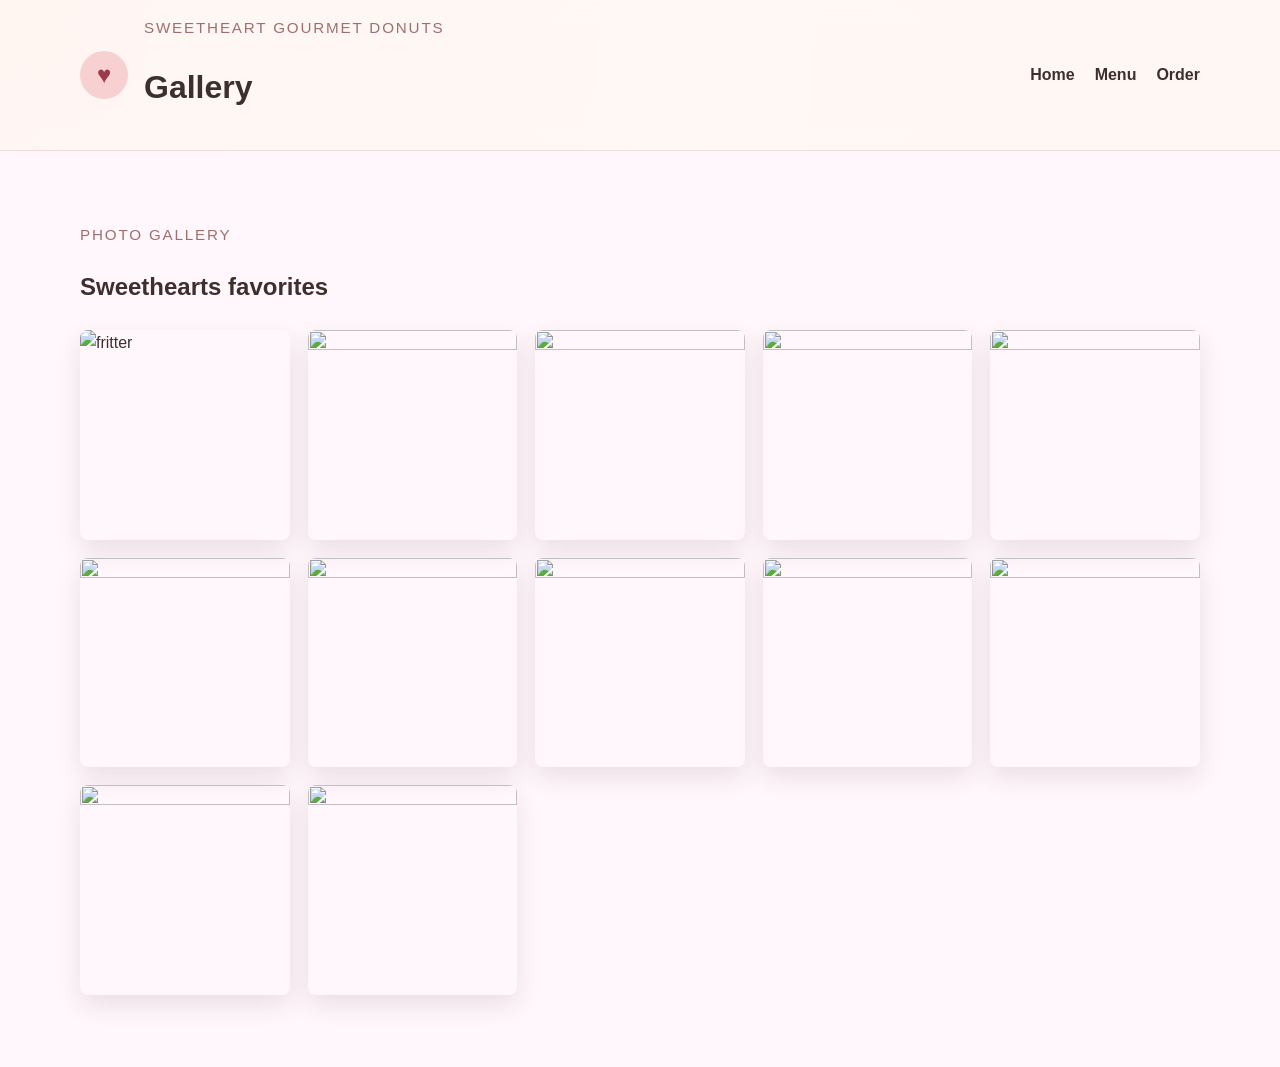
==== gallery.html @ 9e11b9a3 "Add files via upload" ====
<!DOCTYPE html>
<html lang="en">
<head>
  <meta charset="UTF-8" />
  <meta name="viewport" content="width=device-width, initial-scale=1.0" />
  <title>Gallery | Sweetheart Gourmet Donuts</title>
  <link rel="stylesheet" href="style.css" />
</head>
<body>
  <header class="site-header">
    <div class="container header-inner">
      <div class="brand">
        <span class="brand-mark">♥</span>
        <div>
          <p class="eyebrow">Sweetheart Gourmet Donuts</p>
          <h1>Gallery</h1>
        </div>
      </div>
      <nav class="site-nav">
        <a href="index.html">Home</a>
        <a href="index.html#menu">Menu</a>
        <a href="index.html#order">Order</a>
      </nav>
    </div>
  </header>

  <main>
    <section class="section-gallery">
      <div class="container">
        <p class="eyebrow">Photo gallery</p>
        <h2>Sweethearts favorites</h2>

        <div class="gallery-grid">
            <img src = "https://scontent-phx1-1.xx.fbcdn.net/v/t39.30808-6/673475387_1639846610512701_5236898716639763575_n.jpg?_nc_cat=107&ccb=1-7&_nc_sid=f727a1&_nc_ohc=1DlkNd1Lx9AQ7kNvwGLJ3Wb&_nc_oc=AdokAmF0qmS9av0-KeL_UJEjBh8s8LgnjX5sMHfmDG8DFhNATfr-M_ksrS4G_9JCHGtXUfHsYEb_qMt72gfQrgpm&_nc_zt=23&_nc_ht=scontent-phx1-1.xx&_nc_gid=7JjPKci_5yKYEh1PcpLThg&_nc_ss=7b2a8&oh=00_Af-hHz14dkd-xg_ZZufDn1fUl1_xk4HJ2eQhgi22o3FtkQ&oe=6A23ABA3" alt="fritter" width="258" height="265" loading="lazy" style="max-width:100%;height:auto;">
            <img src = "https://scontent-phx1-1.xx.fbcdn.net/v/t39.30808-6/673125172_1639850777178951_9004557483115225664_n.jpg?_nc_cat=110&ccb=1-7&_nc_sid=f727a1&_nc_ohc=qFarbfV2xEYQ7kNvwEAL4zX&_nc_oc=AdpfAEXn5aZua12V8LIiBBmIqncCRyBEMM6MlTMA7zJgMycNsKfT-s2ML4bOPLxMAp_-g8CpRDb-RG2OMGZ_UFer&_nc_zt=23&_nc_ht=scontent-phx1-1.xx&_nc_gid=LRwYUvbMsnSQ89ugdHdesQ&_nc_ss=7b2a8&oh=00_Af-aN-y9Mwlj93m9argsJG53rObtRLqIpVIJoIhLZmM5FQ&oe=6A238BC2">
            <img src = "https://scontent-phx1-1.xx.fbcdn.net/v/t39.30808-6/463270482_8700583913310598_3914822229900400416_n.jpg?_nc_cat=107&ccb=1-7&_nc_sid=86c6b0&_nc_ohc=UiftW69mvIIQ7kNvwHz8Vy2&_nc_oc=AdpKyOjStApiO2ccncbKH2NvXrcyoLOR3uW8ARBRznAUdCB13FhS6QhZ0o7ZEy3rfczO6j6fvpQeX8UeY1XrVb_2&_nc_zt=23&_nc_ht=scontent-phx1-1.xx&_nc_gid=YIGRDpW4Pq3Vk4TfT9Ez2g&_nc_ss=7b2a8&oh=00_Af-TCf7pjLtZ9n4M0OC8gVhRn52hQrvvu7SNMzqHdjX-tQ&oe=6A239E77">
            <img src = "https://scontent-phx1-1.xx.fbcdn.net/v/t39.30808-6/485136050_1327896988374333_5497481303541735533_n.jpg?_nc_cat=110&ccb=1-7&_nc_sid=833d8c&_nc_ohc=4odECrPBRkkQ7kNvwEuSDCK&_nc_oc=Adp_vJDov3fx6H2Fsqtl4r0yNPfzg7GwacI92K6SNvVa9aK_iLV9JhPqIRUAJdg7zFEV1NDXi2-4d3hn57CM9V8x&_nc_zt=23&_nc_ht=scontent-phx1-1.xx&_nc_gid=xjqN9VH5eIWi2a25N9RYOw&_nc_ss=7b2a8&oh=00_Af-ukAC51_tFanDS8AEUwtradmolRmCKKcEIyi2Qv8vjVA&oe=6A23A7D0">
            <img src = "https://scontent-phx1-1.xx.fbcdn.net/v/t39.30808-6/557603576_24912742825001449_8299679998271038318_n.jpg?_nc_cat=105&ccb=1-7&_nc_sid=833d8c&_nc_ohc=FykbXY3iigMQ7kNvwEHT2sr&_nc_oc=AdoJ967A9DLYpCh67nAlk0wNwC810Ypk136UXIstCmjkCswyJpCWkEB-dpDbA1ilQ8vxUMUVSk8-UhsQXoDqFhFV&_nc_zt=23&_nc_ht=scontent-phx1-1.xx&_nc_gid=6WxIa2oxx1kNtITpqc4BUA&_nc_ss=7b2a8&oh=00_Af84o8e9FHOwTSShG8yBBvxys84yAbpEKzoEVA7zcOnbdg&oe=6A23A680">
            <img src = "https://scontent-phx1-1.xx.fbcdn.net/v/t39.30808-6/557603576_24912742825001449_8299679998271038318_n.jpg?_nc_cat=105&ccb=1-7&_nc_sid=833d8c&_nc_ohc=FykbXY3iigMQ7kNvwEHT2sr&_nc_oc=AdoJ967A9DLYpCh67nAlk0wNwC810Ypk136UXIstCmjkCswyJpCWkEB-dpDbA1ilQ8vxUMUVSk8-UhsQXoDqFhFV&_nc_zt=23&_nc_ht=scontent-phx1-1.xx&_nc_gid=6WxIa2oxx1kNtITpqc4BUA&_nc_ss=7b2a8&oh=00_Af84o8e9FHOwTSShG8yBBvxys84yAbpEKzoEVA7zcOnbdg&oe=6A23A680">
            <img src = "https://scontent-phx1-1.xx.fbcdn.net/v/t39.30808-6/557511771_24901498999459165_6717029039324440392_n.jpg?_nc_cat=107&ccb=1-7&_nc_sid=833d8c&_nc_ohc=pR9_Y3f6dyYQ7kNvwG4GuQj&_nc_oc=AdqFnKMe0y16UKSfgaTLPbzhGU2linLXHRMtBO8gfFSpN47Qeb30v7EFH_NpVcHVsC_0TzPXmm9q_-lqYXHv2hTo&_nc_zt=23&_nc_ht=scontent-phx1-1.xx&_nc_gid=BahPKrYri7aNEVIk2X4_WA&_nc_ss=7b2a8&oh=00_Af8qDtbTdmwrIZV1tTV8_sdWF6PboDd-Lp_VAHK7-M_BiA&oe=6A23CC35">
            <img src = "https://scontent-phx1-1.xx.fbcdn.net/v/t39.30808-6/556957237_24899298079679257_2068948964572880212_n.jpg?_nc_cat=110&ccb=1-7&_nc_sid=833d8c&_nc_ohc=IPoxsMWTqA4Q7kNvwEaBCNG&_nc_oc=Adqa_nZ9XHyCIhq8BNj0b6hVJT5Qytsz8Omp8mgz9rdICnBo1PBAMKMbLJWCZCUXSx5mtNP5PwU-RdskZeFaRpNL&_nc_zt=23&_nc_ht=scontent-phx1-1.xx&_nc_gid=WDVukHTCPST8vZKDOrAawQ&_nc_ss=7b2a8&oh=00_Af9nLtjV3d23QOBYMj0hfUYfzVVuhuMoFXuZglCDKl3MZw&oe=6A23CFDA">
            <img src = "https://scontent-phx1-1.xx.fbcdn.net/v/t39.30808-6/673797659_1639828217181207_7814156217786391252_n.jpg?_nc_cat=108&ccb=1-7&_nc_sid=6ee11a&_nc_ohc=Mlj_uR5cxU4Q7kNvwFcEAjT&_nc_oc=Ado_EtRp7rJG85mtHC-3jh9k6ETgfrZmb66Jf8PxeILEMfUNvO8jvxrSMLCazNch40mZC4EVLgFCuxlhWRCyeTDq&_nc_zt=23&_nc_ht=scontent-phx1-1.xx&_nc_gid=B-Rh2-it4sERL9hssKaj-g&_nc_ss=7b2a8&oh=00_Af8OciJFPfu8bIiRAnZY6KQk5CP1pVtZovI0W1837dICZw&oe=6A23CBB7">
            <img src = "https://scontent-phx1-1.xx.fbcdn.net/v/t39.30808-6/480490091_1306947030469329_5680563487375441815_n.jpg?stp=cp6_dst-jpg_tt6&_nc_cat=109&ccb=1-7&_nc_sid=f727a1&_nc_ohc=V7NmeU0-Mv0Q7kNvwEJ0qsN&_nc_oc=AdqvOXBBcfzrVY8wCoHFB6Mq5T-EPox742q0qQWv3JK3v0JWDktF_wW5ROMaMQN41KwgVQD_lv2v_i_ddwHFCaOi&_nc_zt=23&_nc_ht=scontent-phx1-1.xx&_nc_gid=BWvIUjm2Vz4OlFHB2tv8bg&_nc_ss=7b2a8&oh=00_Af8-GAfapYOuHTn44i2coARwKkT_QpETZ0E-cdo6pf0qpA&oe=6A23BA16">
            <img src = "https://scontent-phx1-1.xx.fbcdn.net/v/t39.30808-6/475303180_1291871185310247_5929030357736299666_n.jpg?stp=cp6_dst-jpg_tt6&_nc_cat=107&ccb=1-7&_nc_sid=f727a1&_nc_ohc=y6SCGKMlzC0Q7kNvwFxiaGH&_nc_oc=AdpGX2jlj9HnjBnq60TqUWjmd0_pOoKb06CcpsoRumtIlabeE4VKw6KHDt4lu43N6V7KNxz-eMUzJefHtIeAWvor&_nc_zt=23&_nc_ht=scontent-phx1-1.xx&_nc_gid=gs150k_59m31R5MPqWw6og&_nc_ss=7b2a8&oh=00_Af_VHr3BELyMme35uEFWdPROvdgdN3rsavgWbx8vEiHZMA&oe=6A23ACEA">  
            <img src = "https://scontent-phx1-1.xx.fbcdn.net/v/t39.30808-6/555546279_24901499012792497_6885503832490821763_n.jpg?_nc_cat=109&ccb=1-7&_nc_sid=833d8c&_nc_ohc=cj06J6yl5z0Q7kNvwFfKoxs&_nc_oc=Adop__AY8Tf60uzacL3O2-4j4HAnMHBKMQMwh8kB3s7hmSk2F9VL-LABhj7t3OV5lluLdxZnXCH5mbBRVoWcXD5E&_nc_zt=23&_nc_ht=scontent-phx1-1.xx&_nc_gid=PRjybP9H_5X1PTPC2zJQng&_nc_ss=7b2a8&oh=00_Af9mnOfpte3VS9VvoXpbWkoU6VFXV-pI-TObhDKV7drt1w&oe=6A23CDD2">  

        </div>
      </div>
    </section>
  </main>
</body>
</html>
---- style.css ----
﻿:root
{
    color-scheme: light;
    font-family: "Montserrat", sans-serif;
    background: #fff8f4;
    color: #3e2f2f;
}

* 
{
    box-sizing: border-box;
}

body
{
    margin: 0;
    line-height: 1.6;
    background: radial-gradient(circle at top left, #ffe9e0 0%, #fff8f4 40%, #f6eee8 100%);
}

img
{
    max-width: 100%;
    display: block;
}

.container
{
    width: min(1120px, calc(100% - 2rem));
    margin: 0 auto;
}

.site-header
{
    position: sticky;
    top: 0;
    z-index: 10;
    backdrop-filter: blur(14px);
    background: rgba(255, 248, 244, 0.9);
    border-bottom: 1px solid rgba(158, 109, 95, 0.18);
}

.header-inner
{
    display: flex;
    align-items: center;
    justify-content: space-between;
    gap: 1rem;
    padding: 1rem 0;
}

.brand
{
    display: flex;
    align-items: center;
    gap: 1rem;
}

.brand-mark
{
    display: inline-flex;
    align-items: center;
    justify-content: center;
    width: 3rem;
    height: 3rem;
    border-radius: 999px;
    background: #f7d1d1;
    color: #9b3a4b;
    font-size: 1.5rem;
}

.eyebrow
{
    margin: 0 0 0.5rem;
    color: #9f6f6f;
    font-size: 0.95rem;
    letter-spacing: 0.12em;
    text-transform: uppercase;
}

.site-nav
{
    display: flex;
    gap: 1.25rem;
    flex-wrap: wrap;
}

.site-nav a
{
    color: #3e2f2f;
    text-decoration: none;
    font-weight: 600;
}

.hero
{
    padding: 4rem 0 3rem;
}

.hero-grid
{
    display: grid;
    grid-template-columns: minmax(0, 1.4fr) minmax(280px, 1fr);
    gap: 2rem;
    align-items: center;
}

.hero-copy h2,
.section-about h2,
.section-menu h2,
.section-order h2
{
    margin: 0;
    font-family: "Playfair Display", serif;
    font-size: clamp(2.5rem, 4vw, 4rem);
    line-height: 1.02;
}

.hero-copy p
{
    max-width: 44rem;
}

.hero-actions
{
    display: flex;
    gap: 0.75rem;
    flex-wrap: wrap;
    align-items: center;
}

.button
{
    display: inline-flex;
    align-items: center;
    justify-content: center;
    padding: 0.95rem 1.7rem;
    border-radius: 999px;
    background: #9b4f58;
    color: white;
    border: none;
    text-decoration: none;
    font-weight: 700;
    transition: transform 0.2s ease, box-shadow 0.2s ease;
}

.button:hover
{
    transform: translateY(-2px);
    box-shadow: 0 16px 30px rgba(155, 79, 88, 0.18);
}

.button-secondary
{
    background: #fff;
    color: #9b4f58;
    border: 1px solid #e7c7c2;
}

.hero-card
{
    border-radius: 2rem;
    background: linear-gradient(180deg, #fff6f2 0%, #f5e5e2 100%);
    padding: 2rem;
    box-shadow: 0 24px 60px rgba(142, 85, 84, 0.1);
}

.hero-card-inner
{
    display: grid;
    gap: 1rem;
}

.hero-card .tag
{
    display: inline-flex;
    padding: 0.65rem 1rem;
    border-radius: 999px;
    background: #f4d5d5;
    color: #9b3a4b;
    font-size: 0.9rem;
    font-weight: 700;
}

.hero-meta
{
    display: flex;
    gap: 1rem;
    flex-wrap: wrap;
    color: #8b5e5e;
    font-size: 0.95rem;
}

.section-about,
.section-menu,
.section-order
{
    padding: 3.5rem 0;
}

.section-grid
{
    display: grid;
    grid-template-columns: 1.4fr 1fr;
    gap: 2rem;
}

.feature-list
{
    display: grid;
    gap: 1rem;
}

.feature-list article
{
    padding: 1.5rem;
    border-radius: 1.5rem;
    background: rgba(255, 255, 255, 0.82);
    border: 1px solid rgba(179, 133, 118, 0.15);
}

.menu-grid
{
    display: grid;
    grid-template-columns: repeat(2, minmax(0, 1fr));
    gap: 1rem;
}

.menu-item
{
    padding: 1.5rem;
    border-radius: 1.5rem;
    background: rgba(255, 255, 255, 0.98);
    border: 1px solid rgba(179, 133, 118, 0.18);
}

.order-card
{
    padding: 2.5rem;
    border-radius: 2rem;
    background: linear-gradient(180deg, rgba(255, 237, 232, 0.96), #fffaf8);
    border: 1px solid rgba(214, 178, 173, 0.35);
    text-align: center;
}

.order-actions
{
    display: flex;
    flex-wrap: wrap;
    justify-content: center;
    gap: 1rem;
    margin-top: 1.5rem;
}

.site-footer
{
    border-top: 1px solid rgba(158, 109, 95, 0.16);
    padding: 1.25rem 0 2rem;
}

.footer-inner
{
    display: flex;
    flex-direction: column;
    gap: 0.5rem;
    color: #7a5b5b;
    font-size: 0.95rem;
}

@media (max-width: 860px)
{
    .hero-grid,
    .section-grid,
    .menu-grid
    {
        grid-template-columns: 1fr;
    }

    .header-inner
    {
        flex-direction: column;
        align-items: flex-start;
    }
}

@media (max-width: 520px)
{
    .hero
    {
        padding-top: 2.5rem;
    }

    .button
    {
        width: 100%;
    }
}

.section-gallery {
  padding: 72px 0;
  background: #fff7fb;
  min-height: 100vh;
}

.gallery-grid {
  display: grid;
  grid-template-columns: repeat(auto-fit, minmax(180px, 1fr));
  gap: 18px;
  margin-top: 24px;
}

.gallery-grid img {
  width: 100%;
  aspect-ratio: 1 / 1;
  object-fit: cover;
  border-radius: 8px;
  box-shadow: 0 10px 24px rgba(91, 46, 67, 0.12);
}
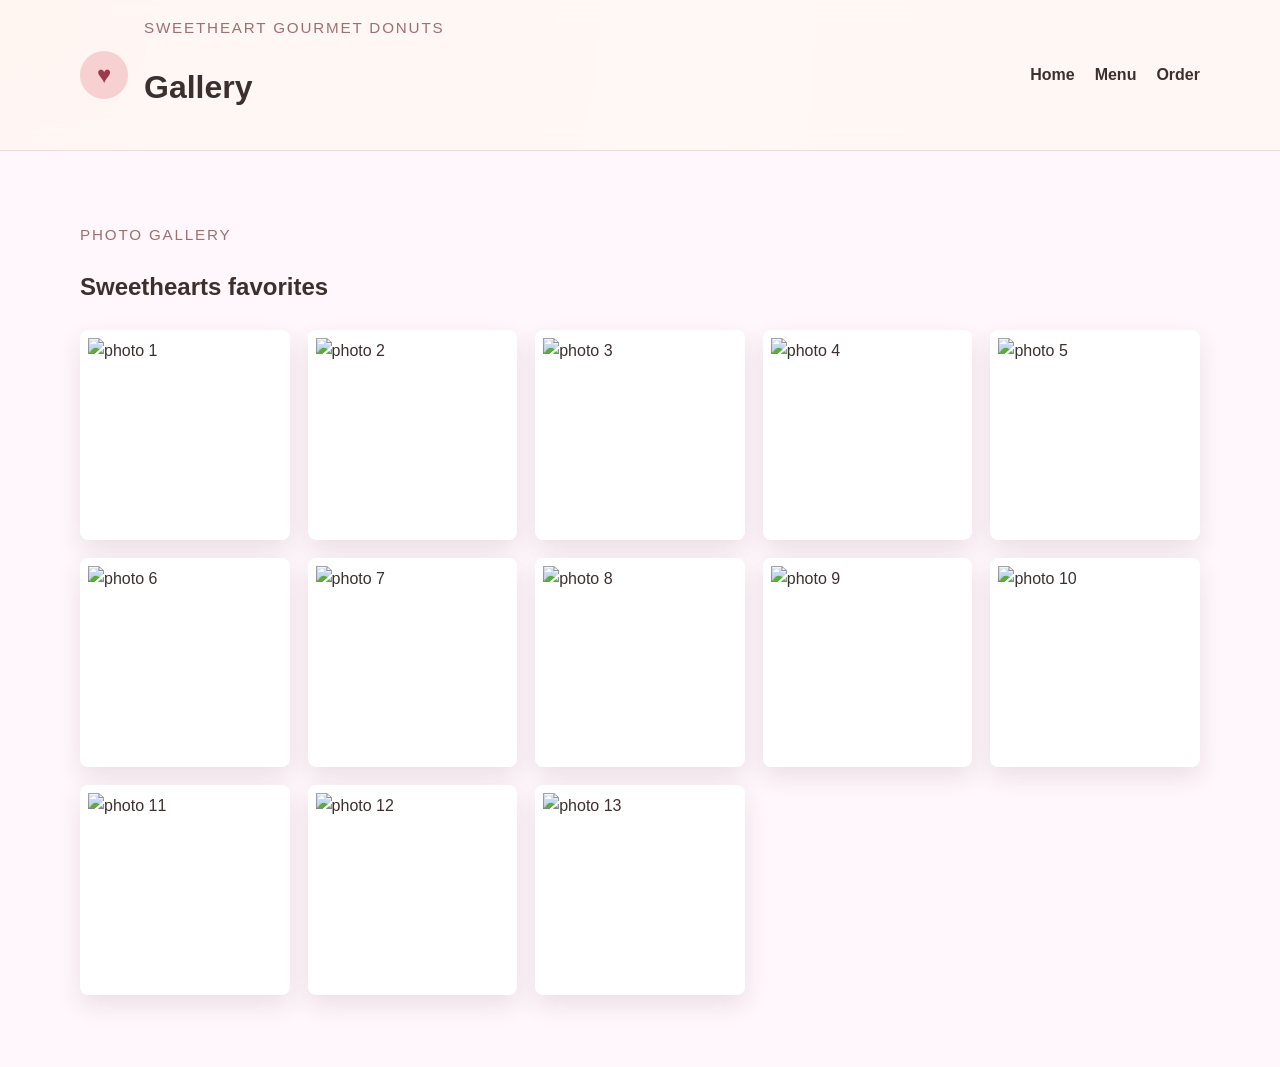
==== commit d1033631: "Add files via upload" ====
--- a/gallery.html
+++ b/gallery.html
@@ -4,7 +4,7 @@
   <meta charset="UTF-8" />
   <meta name="viewport" content="width=device-width, initial-scale=1.0" />
   <title>Gallery | Sweetheart Gourmet Donuts</title>
-  <link rel="stylesheet" href="style.css" />
+  <link rel="stylesheet" href="./style.css" />
 </head>
 <body>
   <header class="site-header">
@@ -17,9 +17,9 @@
         </div>
       </div>
       <nav class="site-nav">
-        <a href="index.html">Home</a>
-        <a href="index.html#menu">Menu</a>
-        <a href="index.html#order">Order</a>
+        <a href="./index.html">Home</a>
+        <a href="./index.html#menu">Menu</a>
+        <a href="./index.html#order">Order</a>
       </nav>
     </div>
   </header>
@@ -31,22 +31,22 @@
         <h2>Sweethearts favorites</h2>
 
         <div class="gallery-grid">
-            <img src = "https://scontent-phx1-1.xx.fbcdn.net/v/t39.30808-6/673475387_1639846610512701_5236898716639763575_n.jpg?_nc_cat=107&ccb=1-7&_nc_sid=f727a1&_nc_ohc=1DlkNd1Lx9AQ7kNvwGLJ3Wb&_nc_oc=AdokAmF0qmS9av0-KeL_UJEjBh8s8LgnjX5sMHfmDG8DFhNATfr-M_ksrS4G_9JCHGtXUfHsYEb_qMt72gfQrgpm&_nc_zt=23&_nc_ht=scontent-phx1-1.xx&_nc_gid=7JjPKci_5yKYEh1PcpLThg&_nc_ss=7b2a8&oh=00_Af-hHz14dkd-xg_ZZufDn1fUl1_xk4HJ2eQhgi22o3FtkQ&oe=6A23ABA3" alt="fritter" width="258" height="265" loading="lazy" style="max-width:100%;height:auto;">
-            <img src = "https://scontent-phx1-1.xx.fbcdn.net/v/t39.30808-6/673125172_1639850777178951_9004557483115225664_n.jpg?_nc_cat=110&ccb=1-7&_nc_sid=f727a1&_nc_ohc=qFarbfV2xEYQ7kNvwEAL4zX&_nc_oc=AdpfAEXn5aZua12V8LIiBBmIqncCRyBEMM6MlTMA7zJgMycNsKfT-s2ML4bOPLxMAp_-g8CpRDb-RG2OMGZ_UFer&_nc_zt=23&_nc_ht=scontent-phx1-1.xx&_nc_gid=LRwYUvbMsnSQ89ugdHdesQ&_nc_ss=7b2a8&oh=00_Af-aN-y9Mwlj93m9argsJG53rObtRLqIpVIJoIhLZmM5FQ&oe=6A238BC2">
-            <img src = "https://scontent-phx1-1.xx.fbcdn.net/v/t39.30808-6/463270482_8700583913310598_3914822229900400416_n.jpg?_nc_cat=107&ccb=1-7&_nc_sid=86c6b0&_nc_ohc=UiftW69mvIIQ7kNvwHz8Vy2&_nc_oc=AdpKyOjStApiO2ccncbKH2NvXrcyoLOR3uW8ARBRznAUdCB13FhS6QhZ0o7ZEy3rfczO6j6fvpQeX8UeY1XrVb_2&_nc_zt=23&_nc_ht=scontent-phx1-1.xx&_nc_gid=YIGRDpW4Pq3Vk4TfT9Ez2g&_nc_ss=7b2a8&oh=00_Af-TCf7pjLtZ9n4M0OC8gVhRn52hQrvvu7SNMzqHdjX-tQ&oe=6A239E77">
-            <img src = "https://scontent-phx1-1.xx.fbcdn.net/v/t39.30808-6/485136050_1327896988374333_5497481303541735533_n.jpg?_nc_cat=110&ccb=1-7&_nc_sid=833d8c&_nc_ohc=4odECrPBRkkQ7kNvwEuSDCK&_nc_oc=Adp_vJDov3fx6H2Fsqtl4r0yNPfzg7GwacI92K6SNvVa9aK_iLV9JhPqIRUAJdg7zFEV1NDXi2-4d3hn57CM9V8x&_nc_zt=23&_nc_ht=scontent-phx1-1.xx&_nc_gid=xjqN9VH5eIWi2a25N9RYOw&_nc_ss=7b2a8&oh=00_Af-ukAC51_tFanDS8AEUwtradmolRmCKKcEIyi2Qv8vjVA&oe=6A23A7D0">
-            <img src = "https://scontent-phx1-1.xx.fbcdn.net/v/t39.30808-6/557603576_24912742825001449_8299679998271038318_n.jpg?_nc_cat=105&ccb=1-7&_nc_sid=833d8c&_nc_ohc=FykbXY3iigMQ7kNvwEHT2sr&_nc_oc=AdoJ967A9DLYpCh67nAlk0wNwC810Ypk136UXIstCmjkCswyJpCWkEB-dpDbA1ilQ8vxUMUVSk8-UhsQXoDqFhFV&_nc_zt=23&_nc_ht=scontent-phx1-1.xx&_nc_gid=6WxIa2oxx1kNtITpqc4BUA&_nc_ss=7b2a8&oh=00_Af84o8e9FHOwTSShG8yBBvxys84yAbpEKzoEVA7zcOnbdg&oe=6A23A680">
-            <img src = "https://scontent-phx1-1.xx.fbcdn.net/v/t39.30808-6/557603576_24912742825001449_8299679998271038318_n.jpg?_nc_cat=105&ccb=1-7&_nc_sid=833d8c&_nc_ohc=FykbXY3iigMQ7kNvwEHT2sr&_nc_oc=AdoJ967A9DLYpCh67nAlk0wNwC810Ypk136UXIstCmjkCswyJpCWkEB-dpDbA1ilQ8vxUMUVSk8-UhsQXoDqFhFV&_nc_zt=23&_nc_ht=scontent-phx1-1.xx&_nc_gid=6WxIa2oxx1kNtITpqc4BUA&_nc_ss=7b2a8&oh=00_Af84o8e9FHOwTSShG8yBBvxys84yAbpEKzoEVA7zcOnbdg&oe=6A23A680">
-            <img src = "https://scontent-phx1-1.xx.fbcdn.net/v/t39.30808-6/557511771_24901498999459165_6717029039324440392_n.jpg?_nc_cat=107&ccb=1-7&_nc_sid=833d8c&_nc_ohc=pR9_Y3f6dyYQ7kNvwG4GuQj&_nc_oc=AdqFnKMe0y16UKSfgaTLPbzhGU2linLXHRMtBO8gfFSpN47Qeb30v7EFH_NpVcHVsC_0TzPXmm9q_-lqYXHv2hTo&_nc_zt=23&_nc_ht=scontent-phx1-1.xx&_nc_gid=BahPKrYri7aNEVIk2X4_WA&_nc_ss=7b2a8&oh=00_Af8qDtbTdmwrIZV1tTV8_sdWF6PboDd-Lp_VAHK7-M_BiA&oe=6A23CC35">
-            <img src = "https://scontent-phx1-1.xx.fbcdn.net/v/t39.30808-6/556957237_24899298079679257_2068948964572880212_n.jpg?_nc_cat=110&ccb=1-7&_nc_sid=833d8c&_nc_ohc=IPoxsMWTqA4Q7kNvwEaBCNG&_nc_oc=Adqa_nZ9XHyCIhq8BNj0b6hVJT5Qytsz8Omp8mgz9rdICnBo1PBAMKMbLJWCZCUXSx5mtNP5PwU-RdskZeFaRpNL&_nc_zt=23&_nc_ht=scontent-phx1-1.xx&_nc_gid=WDVukHTCPST8vZKDOrAawQ&_nc_ss=7b2a8&oh=00_Af9nLtjV3d23QOBYMj0hfUYfzVVuhuMoFXuZglCDKl3MZw&oe=6A23CFDA">
-            <img src = "https://scontent-phx1-1.xx.fbcdn.net/v/t39.30808-6/673797659_1639828217181207_7814156217786391252_n.jpg?_nc_cat=108&ccb=1-7&_nc_sid=6ee11a&_nc_ohc=Mlj_uR5cxU4Q7kNvwFcEAjT&_nc_oc=Ado_EtRp7rJG85mtHC-3jh9k6ETgfrZmb66Jf8PxeILEMfUNvO8jvxrSMLCazNch40mZC4EVLgFCuxlhWRCyeTDq&_nc_zt=23&_nc_ht=scontent-phx1-1.xx&_nc_gid=B-Rh2-it4sERL9hssKaj-g&_nc_ss=7b2a8&oh=00_Af8OciJFPfu8bIiRAnZY6KQk5CP1pVtZovI0W1837dICZw&oe=6A23CBB7">
-            <img src = "https://scontent-phx1-1.xx.fbcdn.net/v/t39.30808-6/480490091_1306947030469329_5680563487375441815_n.jpg?stp=cp6_dst-jpg_tt6&_nc_cat=109&ccb=1-7&_nc_sid=f727a1&_nc_ohc=V7NmeU0-Mv0Q7kNvwEJ0qsN&_nc_oc=AdqvOXBBcfzrVY8wCoHFB6Mq5T-EPox742q0qQWv3JK3v0JWDktF_wW5ROMaMQN41KwgVQD_lv2v_i_ddwHFCaOi&_nc_zt=23&_nc_ht=scontent-phx1-1.xx&_nc_gid=BWvIUjm2Vz4OlFHB2tv8bg&_nc_ss=7b2a8&oh=00_Af8-GAfapYOuHTn44i2coARwKkT_QpETZ0E-cdo6pf0qpA&oe=6A23BA16">
-            <img src = "https://scontent-phx1-1.xx.fbcdn.net/v/t39.30808-6/475303180_1291871185310247_5929030357736299666_n.jpg?stp=cp6_dst-jpg_tt6&_nc_cat=107&ccb=1-7&_nc_sid=f727a1&_nc_ohc=y6SCGKMlzC0Q7kNvwFxiaGH&_nc_oc=AdpGX2jlj9HnjBnq60TqUWjmd0_pOoKb06CcpsoRumtIlabeE4VKw6KHDt4lu43N6V7KNxz-eMUzJefHtIeAWvor&_nc_zt=23&_nc_ht=scontent-phx1-1.xx&_nc_gid=gs150k_59m31R5MPqWw6og&_nc_ss=7b2a8&oh=00_Af_VHr3BELyMme35uEFWdPROvdgdN3rsavgWbx8vEiHZMA&oe=6A23ACEA">  
-            <img src = "https://scontent-phx1-1.xx.fbcdn.net/v/t39.30808-6/555546279_24901499012792497_6885503832490821763_n.jpg?_nc_cat=109&ccb=1-7&_nc_sid=833d8c&_nc_ohc=cj06J6yl5z0Q7kNvwFfKoxs&_nc_oc=Adop__AY8Tf60uzacL3O2-4j4HAnMHBKMQMwh8kB3s7hmSk2F9VL-LABhj7t3OV5lluLdxZnXCH5mbBRVoWcXD5E&_nc_zt=23&_nc_ht=scontent-phx1-1.xx&_nc_gid=PRjybP9H_5X1PTPC2zJQng&_nc_ss=7b2a8&oh=00_Af9mnOfpte3VS9VvoXpbWkoU6VFXV-pI-TObhDKV7drt1w&oe=6A23CDD2">  
-
+          <img src="/assets/gallery/photo-1.jpg" alt="photo 1" width="258" height="265" loading="lazy" style="max-width:100%;height:auto;">
+          <img src="/assets/gallery/photo-2.jpg" alt="photo 2" width="258" height="265" loading="lazy" style="max-width:100%;height:auto;">
+          <img src="/assets/gallery/photo-3.jpg" alt="photo 3" width="258" height="265" loading="lazy" style="max-width:100%;height:auto;">
+          <img src="/assets/gallery/photo-4.jpg" alt="photo 4" width="258" height="265" loading="lazy" style="max-width:100%;height:auto;">
+          <img src="/assets/gallery/photo-5.jpg" alt="photo 5" width="258" height="265" loading="lazy" style="max-width:100%;height:auto;">
+          <img src="/assets/gallery/photo-6.jpg" alt="photo 6" width="258" height="265" loading="lazy" style="max-width:100%;height:auto;">
+          <img src="/assets/gallery/photo-7.jpg" alt="photo 7" width="258" height="265" loading="lazy" style="max-width:100%;height:auto;">
+          <img src="/assets/gallery/photo-8.jpg" alt="photo 8" width="258" height="265" loading="lazy" style="max-width:100%;height:auto;">
+          <img src="/assets/gallery/photo-9.jpg" alt="photo 9" width="258" height="265" loading="lazy" style="max-width:100%;height:auto;">
+          <img src="/assets/gallery/photo-10.jpg" alt="photo 10" width="258" height="265" loading="lazy" style="max-width:100%;height:auto;">
+          <img src="/assets/gallery/photo-11.jpg" alt="photo 11" width="258" height="265" loading="lazy" style="max-width:100%;height:auto;">
+          <img src="/assets/gallery/photo-12.jpg" alt="photo 12" width="258" height="265" loading="lazy" style="max-width:100%;height:auto;">
+          <img src="/assets/gallery/photo-13.png" alt="photo 13" width="258" height="265" loading="lazy" style="max-width:100%;height:auto;">
         </div>
       </div>
     </section>
   </main>
 </body>
-</html>+</html>
--- a/style.css
+++ b/style.css
@@ -312,7 +312,9 @@
 .gallery-grid img {
   width: 100%;
   aspect-ratio: 1 / 1;
-  object-fit: cover;
+  object-fit: contain;
+  padding: 8px;
+  background: #fff;
   border-radius: 8px;
   box-shadow: 0 10px 24px rgba(91, 46, 67, 0.12);
 }
